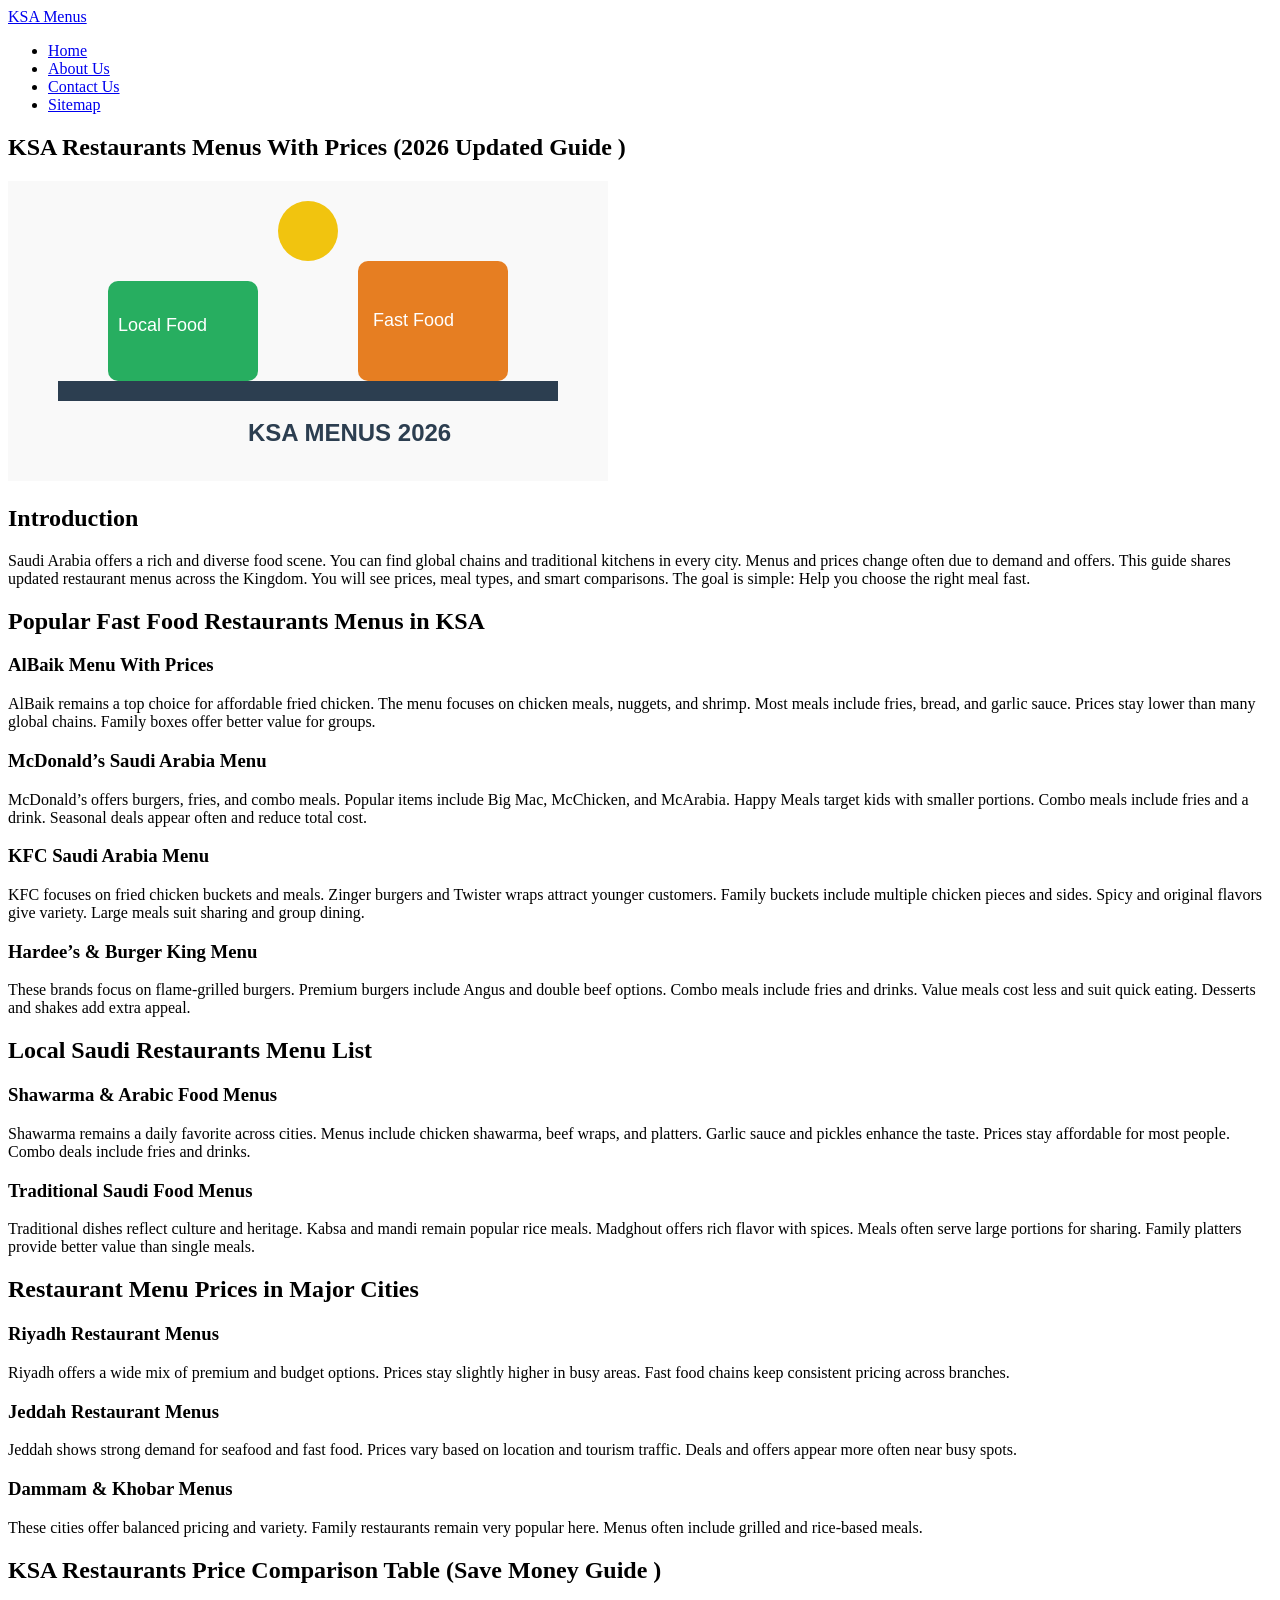
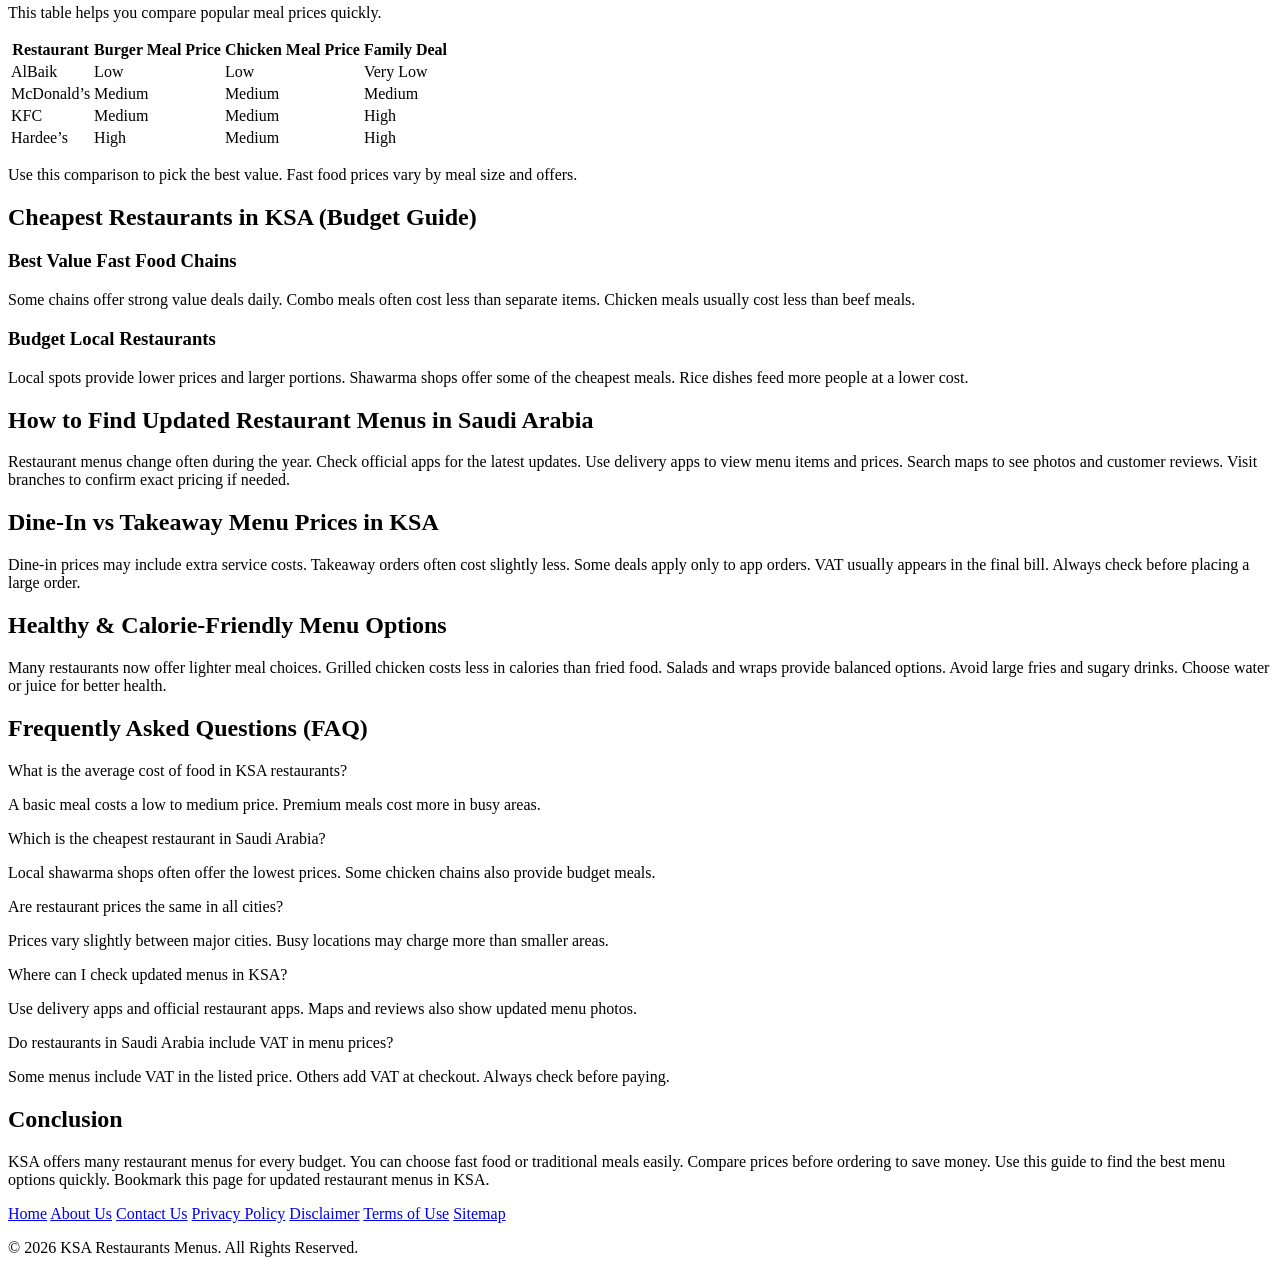
==== index.html @ dfe5399f "Create index.html" ====
<!DOCTYPE html>
<html lang="en">
<head>
    <meta charset="UTF-8">
    <meta name="viewport" content="width=device-width, initial-scale=1.0">
    <title>KSA Restaurants Menus With Prices (2026 Updated Guide)</title>
    <meta name="description" content="Explore the latest KSA Restaurants Menus with updated prices for 2026. Find menus for AlBaik, McDonald's, KFC, and local Saudi restaurants in Riyadh, Jeddah, and more.">
    <meta name="keywords" content="ksa restaurants menus, saudi arabia restaurant prices, albaik menu ksa, mcdonalds ksa menu, kfc saudi arabia menu, riyadh restaurant menus, jeddah food prices">
    <link rel="stylesheet" href="style.css">
    <link rel="canonical" href="https://yourusername.github.io/ksa-restaurants-menus/">
</head>
<body>

<header>
    <nav>
        <a href="index.html" class="logo">KSA Menus</a>
        <ul class="nav-links">
            <li><a href="index.html">Home</a></li>
            <li><a href="about-us.html">About Us</a></li>
            <li><a href="contact-us.html">Contact Us</a></li>
            <li><a href="sitemap.html">Sitemap</a></li>
        </ul>
    </nav>
</header>

<main>
    <article class="content-section">
        <h1>KSA Restaurants Menus With Prices (2026 Updated Guide )</h1>
        
        <div class="svg-container">
            <!-- SVG Illustration: Restaurant Scene -->
            <svg width="600" height="300" viewBox="0 0 600 300" xmlns="http://www.w3.org/2000/svg">
                <rect width="600" height="300" fill="#f9f9f9"/>
                <rect x="50" y="200" width="500" height="20" fill="#2c3e50"/>
                <rect x="100" y="100" width="150" height="100" fill="#27ae60" rx="10"/>
                <rect x="350" y="80" width="150" height="120" fill="#e67e22" rx="10"/>
                <text x="110" y="150" font-family="Arial" font-size="18" fill="white">Local Food</text>
                <text x="365" y="145" font-family="Arial" font-size="18" fill="white">Fast Food</text>
                <circle cx="300" cy="50" r="30" fill="#f1c40f"/>
                <text x="240" y="260" font-family="Arial" font-size="24" fill="#2c3e50" font-weight="bold">KSA MENUS 2026</text>
            </svg>
        </div>

        <section id="introduction">
            <h2>Introduction</h2>
            <p>Saudi Arabia offers a rich and diverse food scene. You can find global chains and traditional kitchens in every city. Menus and prices change often due to demand and offers. This guide shares updated restaurant menus across the Kingdom. You will see prices, meal types, and smart comparisons. The goal is simple: Help you choose the right meal fast.</p>
        </section>

        <section id="popular-fast-food">
            <h2>Popular Fast Food Restaurants Menus in KSA</h2>
            
            <h3>AlBaik Menu With Prices</h3>
            <p>AlBaik remains a top choice for affordable fried chicken. The menu focuses on chicken meals, nuggets, and shrimp. Most meals include fries, bread, and garlic sauce. Prices stay lower than many global chains. Family boxes offer better value for groups.</p>

            <h3>McDonald’s Saudi Arabia Menu</h3>
            <p>McDonald’s offers burgers, fries, and combo meals. Popular items include Big Mac, McChicken, and McArabia. Happy Meals target kids with smaller portions. Combo meals include fries and a drink. Seasonal deals appear often and reduce total cost.</p>

            <h3>KFC Saudi Arabia Menu</h3>
            <p>KFC focuses on fried chicken buckets and meals. Zinger burgers and Twister wraps attract younger customers. Family buckets include multiple chicken pieces and sides. Spicy and original flavors give variety. Large meals suit sharing and group dining.</p>

            <h3>Hardee’s & Burger King Menu</h3>
            <p>These brands focus on flame-grilled burgers. Premium burgers include Angus and double beef options. Combo meals include fries and drinks. Value meals cost less and suit quick eating. Desserts and shakes add extra appeal.</p>
        </section>

        <section id="local-saudi">
            <h2>Local Saudi Restaurants Menu List</h2>
            
            <h3>Shawarma & Arabic Food Menus</h3>
            <p>Shawarma remains a daily favorite across cities. Menus include chicken shawarma, beef wraps, and platters. Garlic sauce and pickles enhance the taste. Prices stay affordable for most people. Combo deals include fries and drinks.</p>

            <h3>Traditional Saudi Food Menus</h3>
            <p>Traditional dishes reflect culture and heritage. Kabsa and mandi remain popular rice meals. Madghout offers rich flavor with spices. Meals often serve large portions for sharing. Family platters provide better value than single meals.</p>
        </section>

        <section id="major-cities">
            <h2>Restaurant Menu Prices in Major Cities</h2>
            <h3>Riyadh Restaurant Menus</h3>
            <p>Riyadh offers a wide mix of premium and budget options. Prices stay slightly higher in busy areas. Fast food chains keep consistent pricing across branches.</p>
            <h3>Jeddah Restaurant Menus</h3>
            <p>Jeddah shows strong demand for seafood and fast food. Prices vary based on location and tourism traffic. Deals and offers appear more often near busy spots.</p>
            <h3>Dammam & Khobar Menus</h3>
            <p>These cities offer balanced pricing and variety. Family restaurants remain very popular here. Menus often include grilled and rice-based meals.</p>
        </section>

        <section id="comparison">
            <h2>KSA Restaurants Price Comparison Table (Save Money Guide )</h2>
            <p>This table helps you compare popular meal prices quickly.</p>
            <table>
                <thead>
                    <tr>
                        <th>Restaurant</th>
                        <th>Burger Meal Price</th>
                        <th>Chicken Meal Price</th>
                        <th>Family Deal</th>
                    </tr>
                </thead>
                <tbody>
                    <tr>
                        <td>AlBaik</td>
                        <td>Low</td>
                        <td>Low</td>
                        <td>Very Low</td>
                    </tr>
                    <tr>
                        <td>McDonald’s</td>
                        <td>Medium</td>
                        <td>Medium</td>
                        <td>Medium</td>
                    </tr>
                    <tr>
                        <td>KFC</td>
                        <td>Medium</td>
                        <td>Medium</td>
                        <td>High</td>
                    </tr>
                    <tr>
                        <td>Hardee’s</td>
                        <td>High</td>
                        <td>Medium</td>
                        <td>High</td>
                    </tr>
                </tbody>
            </table>
            <p>Use this comparison to pick the best value. Fast food prices vary by meal size and offers.</p>
        </section>

        <section id="cheapest">
            <h2>Cheapest Restaurants in KSA (Budget Guide)</h2>
            <h3>Best Value Fast Food Chains</h3>
            <p>Some chains offer strong value deals daily. Combo meals often cost less than separate items. Chicken meals usually cost less than beef meals.</p>
            <h3>Budget Local Restaurants</h3>
            <p>Local spots provide lower prices and larger portions. Shawarma shops offer some of the cheapest meals. Rice dishes feed more people at a lower cost.</p>
        </section>

        <section id="how-to-find">
            <h2>How to Find Updated Restaurant Menus in Saudi Arabia</h2>
            <p>Restaurant menus change often during the year. Check official apps for the latest updates. Use delivery apps to view menu items and prices. Search maps to see photos and customer reviews. Visit branches to confirm exact pricing if needed.</p>
        </section>

        <section id="dine-in-vs-takeaway">
            <h2>Dine-In vs Takeaway Menu Prices in KSA</h2>
            <p>Dine-in prices may include extra service costs. Takeaway orders often cost slightly less. Some deals apply only to app orders. VAT usually appears in the final bill. Always check before placing a large order.</p>
        </section>

        <section id="healthy">
            <h2>Healthy & Calorie-Friendly Menu Options</h2>
            <p>Many restaurants now offer lighter meal choices. Grilled chicken costs less in calories than fried food. Salads and wraps provide balanced options. Avoid large fries and sugary drinks. Choose water or juice for better health.</p>
        </section>

        <section id="faq">
            <h2>Frequently Asked Questions (FAQ)</h2>
            <div class="faq-item">
                <p class="faq-question">What is the average cost of food in KSA restaurants?</p>
                <p>A basic meal costs a low to medium price. Premium meals cost more in busy areas.</p>
            </div>
            <div class="faq-item">
                <p class="faq-question">Which is the cheapest restaurant in Saudi Arabia?</p>
                <p>Local shawarma shops often offer the lowest prices. Some chicken chains also provide budget meals.</p>
            </div>
            <div class="faq-item">
                <p class="faq-question">Are restaurant prices the same in all cities?</p>
                <p>Prices vary slightly between major cities. Busy locations may charge more than smaller areas.</p>
            </div>
            <div class="faq-item">
                <p class="faq-question">Where can I check updated menus in KSA?</p>
                <p>Use delivery apps and official restaurant apps. Maps and reviews also show updated menu photos.</p>
            </div>
            <div class="faq-item">
                <p class="faq-question">Do restaurants in Saudi Arabia include VAT in menu prices?</p>
                <p>Some menus include VAT in the listed price. Others add VAT at checkout. Always check before paying.</p>
            </div>
        </section>

        <section id="conclusion">
            <h2>Conclusion</h2>
            <p>KSA offers many restaurant menus for every budget. You can choose fast food or traditional meals easily. Compare prices before ordering to save money. Use this guide to find the best menu options quickly. Bookmark this page for updated restaurant menus in KSA.</p>
        </section>
    </article>
</main>

<footer>
    <div class="footer-links">
        <a href="index.html">Home</a>
        <a href="about-us.html">About Us</a>
        <a href="contact-us.html">Contact Us</a>
        <a href="privacy-policy.html">Privacy Policy</a>
        <a href="disclaimer.html">Disclaimer</a>
        <a href="terms-of-use.html">Terms of Use</a>
        <a href="sitemap.html">Sitemap</a>
    </div>
    <p>&copy; 2026 KSA Restaurants Menus. All Rights Reserved.</p>
</footer>

</body>
</html>
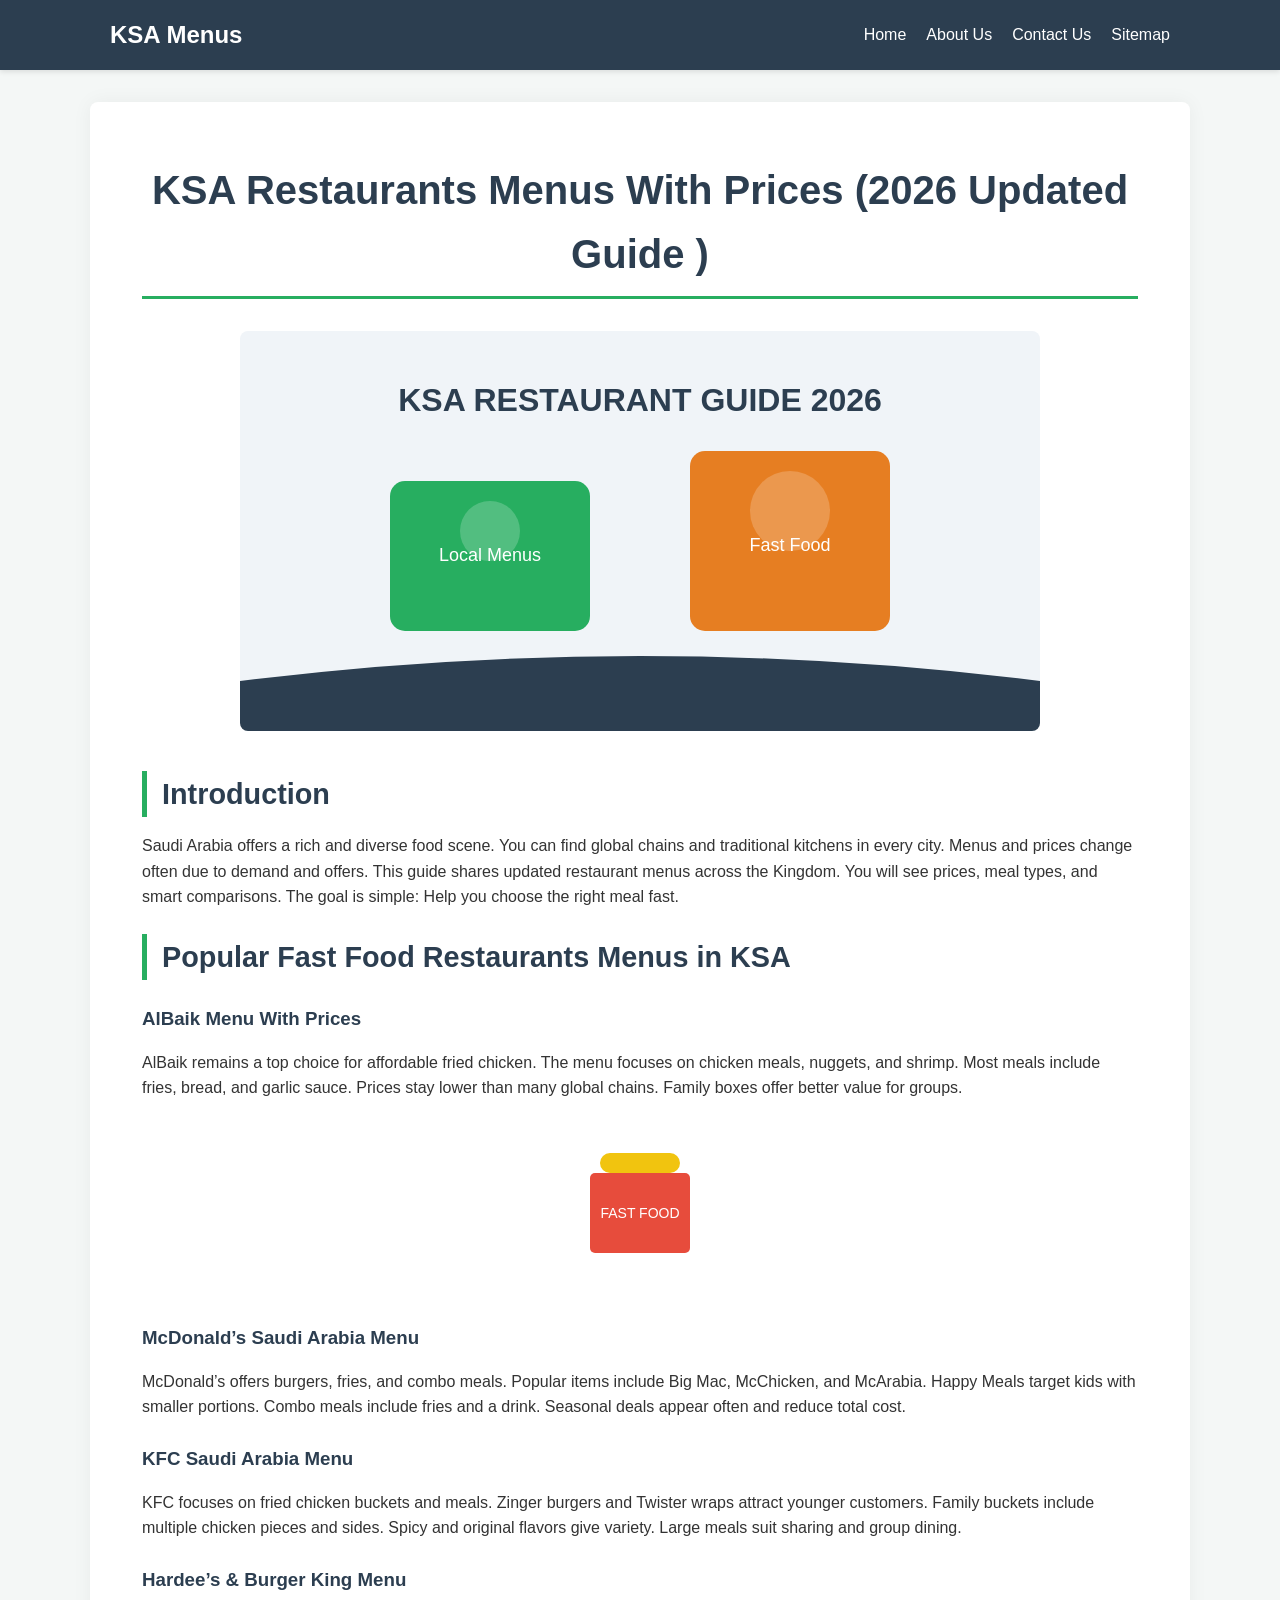
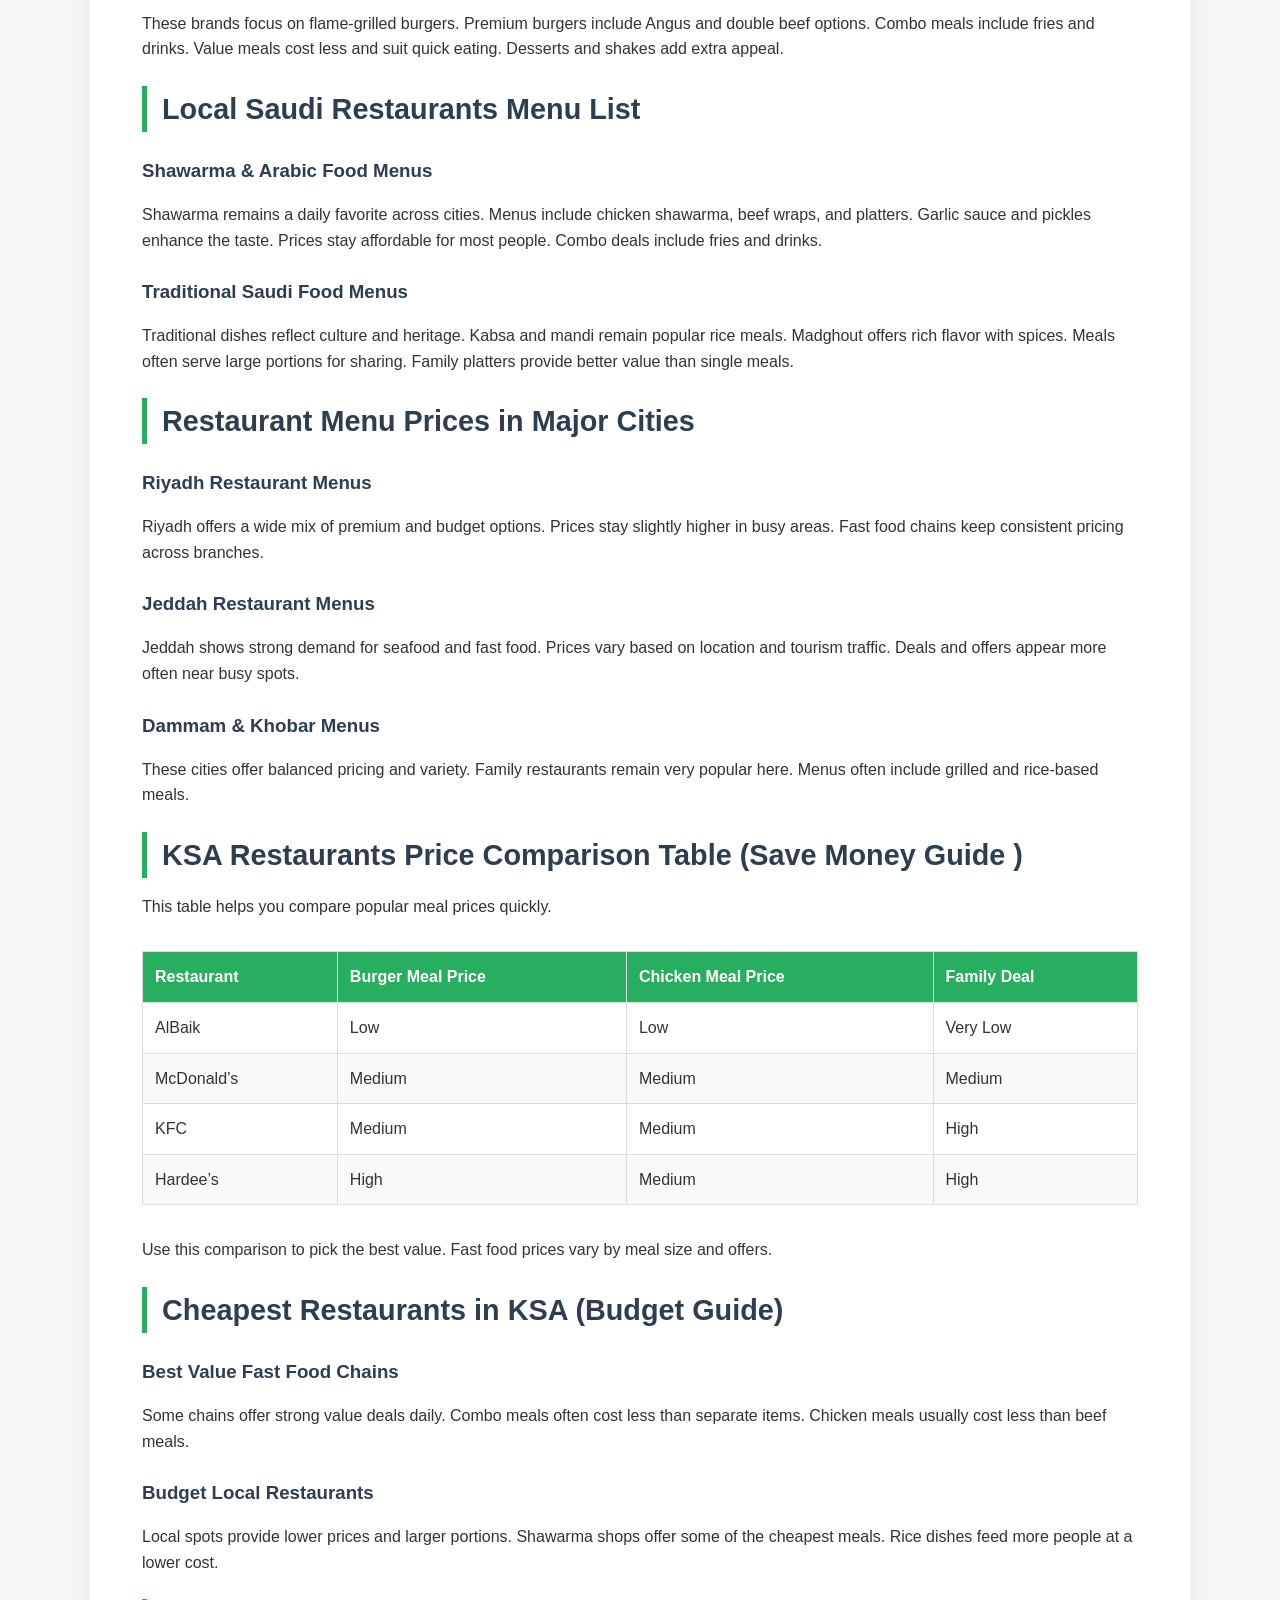
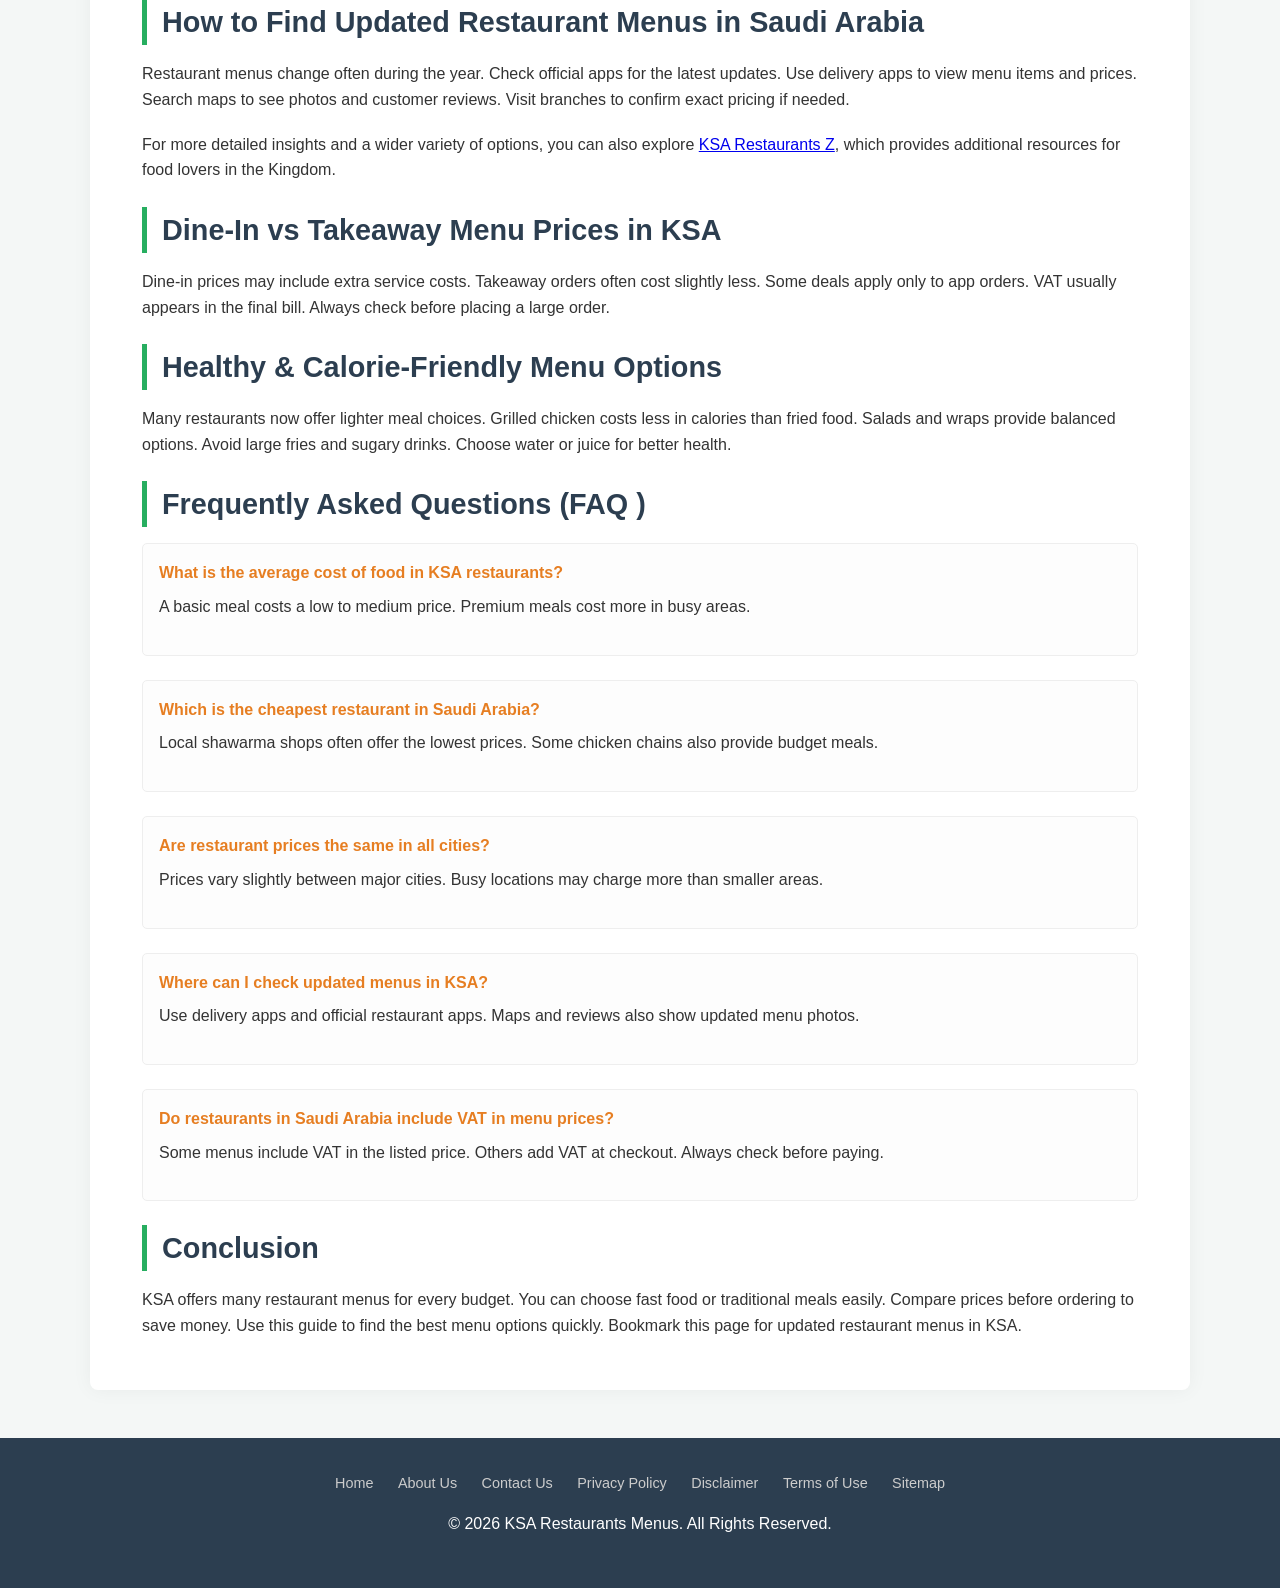
==== commit f9c67a00: "Update index.html" ====
--- a/index.html
+++ b/index.html
@@ -4,10 +4,47 @@
     <meta charset="UTF-8">
     <meta name="viewport" content="width=device-width, initial-scale=1.0">
     <title>KSA Restaurants Menus With Prices (2026 Updated Guide)</title>
+    
+    <!-- SEO Meta Tags -->
     <meta name="description" content="Explore the latest KSA Restaurants Menus with updated prices for 2026. Find menus for AlBaik, McDonald's, KFC, and local Saudi restaurants in Riyadh, Jeddah, and more.">
     <meta name="keywords" content="ksa restaurants menus, saudi arabia restaurant prices, albaik menu ksa, mcdonalds ksa menu, kfc saudi arabia menu, riyadh restaurant menus, jeddah food prices">
+    <link rel="canonical" href="https://ksarestaurantsmenus.github.io/">
+    
+    <!-- Open Graph / Facebook -->
+    <meta property="og:type" content="website">
+    <meta property="og:url" content="https://ksarestaurantsmenus.github.io/">
+    <meta property="og:title" content="KSA Restaurants Menus With Prices (2026 Updated Guide )">
+    <meta property="og:description" content="Find updated menus and prices for all major restaurants in Saudi Arabia.">
+    
+    <!-- Stylesheet -->
     <link rel="stylesheet" href="style.css">
-    <link rel="canonical" href="https://yourusername.github.io/ksa-restaurants-menus/">
+
+    <!-- Schema Markup (JSON-LD) for Google -->
+    <script type="application/ld+json">
+    {
+      "@context": "https://schema.org",
+      "@type": "Article",
+      "headline": "KSA Restaurants Menus With Prices (2026 Updated Guide )",
+      "description": "A complete guide to restaurant menus and prices in Saudi Arabia, including AlBaik, McDonald's, KFC, and local Saudi food.",
+      "author": {
+        "@type": "Organization",
+        "name": "KSA Restaurants Menus"
+      },
+      "publisher": {
+        "@type": "Organization",
+        "name": "KSA Restaurants Menus",
+        "logo": {
+          "@type": "ImageObject",
+          "url": "https://ksarestaurantsmenus.github.io/logo.png"
+        }
+      },
+      "datePublished": "2026-05-02",
+      "mainEntityOfPage": {
+        "@type": "WebPage",
+        "@id": "https://ksarestaurantsmenus.github.io/"
+      }
+    }
+    </script>
 </head>
 <body>
 
@@ -27,17 +64,18 @@
     <article class="content-section">
         <h1>KSA Restaurants Menus With Prices (2026 Updated Guide )</h1>
         
+        <!-- SVG Illustration 1: Hero Image -->
         <div class="svg-container">
-            <!-- SVG Illustration: Restaurant Scene -->
-            <svg width="600" height="300" viewBox="0 0 600 300" xmlns="http://www.w3.org/2000/svg">
-                <rect width="600" height="300" fill="#f9f9f9"/>
-                <rect x="50" y="200" width="500" height="20" fill="#2c3e50"/>
-                <rect x="100" y="100" width="150" height="100" fill="#27ae60" rx="10"/>
-                <rect x="350" y="80" width="150" height="120" fill="#e67e22" rx="10"/>
-                <text x="110" y="150" font-family="Arial" font-size="18" fill="white">Local Food</text>
-                <text x="365" y="145" font-family="Arial" font-size="18" fill="white">Fast Food</text>
-                <circle cx="300" cy="50" r="30" fill="#f1c40f"/>
-                <text x="240" y="260" font-family="Arial" font-size="24" fill="#2c3e50" font-weight="bold">KSA MENUS 2026</text>
+            <svg width="800" height="400" viewBox="0 0 800 400" xmlns="http://www.w3.org/2000/svg">
+                <rect width="800" height="400" fill="#f0f4f8"/>
+                <path d="M0 350 Q 400 300 800 350 L 800 400 L 0 400 Z" fill="#2c3e50"/>
+                <rect x="150" y="150" width="200" height="150" fill="#27ae60" rx="15"/>
+                <rect x="450" y="120" width="200" height="180" fill="#e67e22" rx="15"/>
+                <circle cx="250" cy="200" r="30" fill="#fff" opacity="0.2"/>
+                <circle cx="550" cy="180" r="40" fill="#fff" opacity="0.2"/>
+                <text x="400" y="80" font-family="Arial" font-size="32" fill="#2c3e50" text-anchor="middle" font-weight="bold">KSA RESTAURANT GUIDE 2026</text>
+                <text x="250" y="230" font-family="Arial" font-size="18" fill="white" text-anchor="middle">Local Menus</text>
+                <text x="550" y="220" font-family="Arial" font-size="18" fill="white" text-anchor="middle">Fast Food</text>
             </svg>
         </div>
 
@@ -51,6 +89,15 @@
             
             <h3>AlBaik Menu With Prices</h3>
             <p>AlBaik remains a top choice for affordable fried chicken. The menu focuses on chicken meals, nuggets, and shrimp. Most meals include fries, bread, and garlic sauce. Prices stay lower than many global chains. Family boxes offer better value for groups.</p>
+
+            <!-- SVG Illustration 2: Fast Food Icon -->
+            <div class="svg-container">
+                <svg width="200" height="150" viewBox="0 0 200 150" xmlns="http://www.w3.org/2000/svg">
+                    <rect x="50" y="40" width="100" height="80" fill="#e74c3c" rx="5"/>
+                    <rect x="60" y="20" width="80" height="20" fill="#f1c40f" rx="10"/>
+                    <text x="100" y="85" font-family="Arial" font-size="14" fill="white" text-anchor="middle">FAST FOOD</text>
+                </svg>
+            </div>
 
             <h3>McDonald’s Saudi Arabia Menu</h3>
             <p>McDonald’s offers burgers, fries, and combo meals. Popular items include Big Mac, McChicken, and McArabia. Happy Meals target kids with smaller portions. Combo meals include fries and a drink. Seasonal deals appear often and reduce total cost.</p>
@@ -135,6 +182,8 @@
         <section id="how-to-find">
             <h2>How to Find Updated Restaurant Menus in Saudi Arabia</h2>
             <p>Restaurant menus change often during the year. Check official apps for the latest updates. Use delivery apps to view menu items and prices. Search maps to see photos and customer reviews. Visit branches to confirm exact pricing if needed.</p>
+            <!-- Natural Do-Follow Backlink Added Below -->
+            <p>For more detailed insights and a wider variety of options, you can also explore <a href="https://ksarestaurantsz.com/" target="_blank">KSA Restaurants Z</a>, which provides additional resources for food lovers in the Kingdom.</p>
         </section>
 
         <section id="dine-in-vs-takeaway">
@@ -148,7 +197,7 @@
         </section>
 
         <section id="faq">
-            <h2>Frequently Asked Questions (FAQ)</h2>
+            <h2>Frequently Asked Questions (FAQ )</h2>
             <div class="faq-item">
                 <p class="faq-question">What is the average cost of food in KSA restaurants?</p>
                 <p>A basic meal costs a low to medium price. Premium meals cost more in busy areas.</p>
--- a/style.css
+++ b/style.css
@@ -0,0 +1,161 @@
+:root {
+    --primary-color: #2c3e50;
+    --secondary-color: #27ae60;
+    --accent-color: #e67e22;
+    --text-color: #333;
+    --bg-color: #f4f7f6;
+    --white: #ffffff;
+}
+
+* {
+    margin: 0;
+    padding: 0;
+    box-sizing: border-box;
+}
+
+body {
+    font-family: 'Segoe UI', Tahoma, Geneva, Verdana, sans-serif;
+    line-height: 1.6;
+    color: var(--text-color);
+    background-color: var(--bg-color);
+}
+
+header {
+    background-color: var(--primary-color);
+    color: var(--white);
+    padding: 1rem 0;
+    position: sticky;
+    top: 0;
+    z-index: 1000;
+    box-shadow: 0 2px 5px rgba(0,0,0,0.1);
+}
+
+nav {
+    max-width: 1100px;
+    margin: 0 auto;
+    display: flex;
+    justify-content: space-between;
+    align-items: center;
+    padding: 0 20px;
+}
+
+.logo {
+    font-size: 1.5rem;
+    font-weight: bold;
+    color: var(--white);
+    text-decoration: none;
+}
+
+.nav-links {
+    list-style: none;
+    display: flex;
+}
+
+.nav-links li {
+    margin-left: 20px;
+}
+
+.nav-links a {
+    color: var(--white);
+    text-decoration: none;
+    font-weight: 500;
+    transition: color 0.3s;
+}
+
+.nav-links a:hover {
+    color: var(--secondary-color);
+}
+
+main {
+    max-width: 1100px;
+    margin: 2rem auto;
+    padding: 0 20px;
+    background: var(--white);
+    box-shadow: 0 0 20px rgba(0,0,0,0.05);
+    border-radius: 8px;
+}
+
+.content-section {
+    padding: 2rem;
+}
+
+h1, h2, h3 {
+    color: var(--primary-color);
+    margin-bottom: 1rem;
+    margin-top: 1.5rem;
+}
+
+h1 { font-size: 2.5rem; text-align: center; border-bottom: 3px solid var(--secondary-color); padding-bottom: 10px; }
+h2 { font-size: 1.8rem; border-left: 5px solid var(--secondary-color); padding-left: 15px; }
+
+p { margin-bottom: 1.2rem; }
+
+.svg-container {
+    text-align: center;
+    margin: 2rem 0;
+}
+
+.svg-container svg {
+    max-width: 100%;
+    height: auto;
+    border-radius: 8px;
+}
+
+table {
+    width: 100%;
+    border-collapse: collapse;
+    margin: 2rem 0;
+}
+
+table th, table td {
+    border: 1px solid #ddd;
+    padding: 12px;
+    text-align: left;
+}
+
+table th {
+    background-color: var(--secondary-color);
+    color: white;
+}
+
+table tr:nth-child(even) { background-color: #f9f9f9; }
+
+.faq-item {
+    margin-bottom: 1.5rem;
+    background: #fdfdfd;
+    padding: 1rem;
+    border-radius: 5px;
+    border: 1px solid #eee;
+}
+
+.faq-question {
+    font-weight: bold;
+    color: var(--accent-color);
+    margin-bottom: 0.5rem;
+}
+
+footer {
+    background-color: var(--primary-color);
+    color: var(--white);
+    text-align: center;
+    padding: 2rem 0;
+    margin-top: 3rem;
+}
+
+.footer-links {
+    margin-bottom: 1rem;
+}
+
+.footer-links a {
+    color: #ccc;
+    text-decoration: none;
+    margin: 0 10px;
+    font-size: 0.9rem;
+}
+
+.footer-links a:hover { color: var(--white); }
+
+@media (max-width: 768px) {
+    .nav-links { display: none; }
+    h1 { font-size: 1.8rem; }
+}
